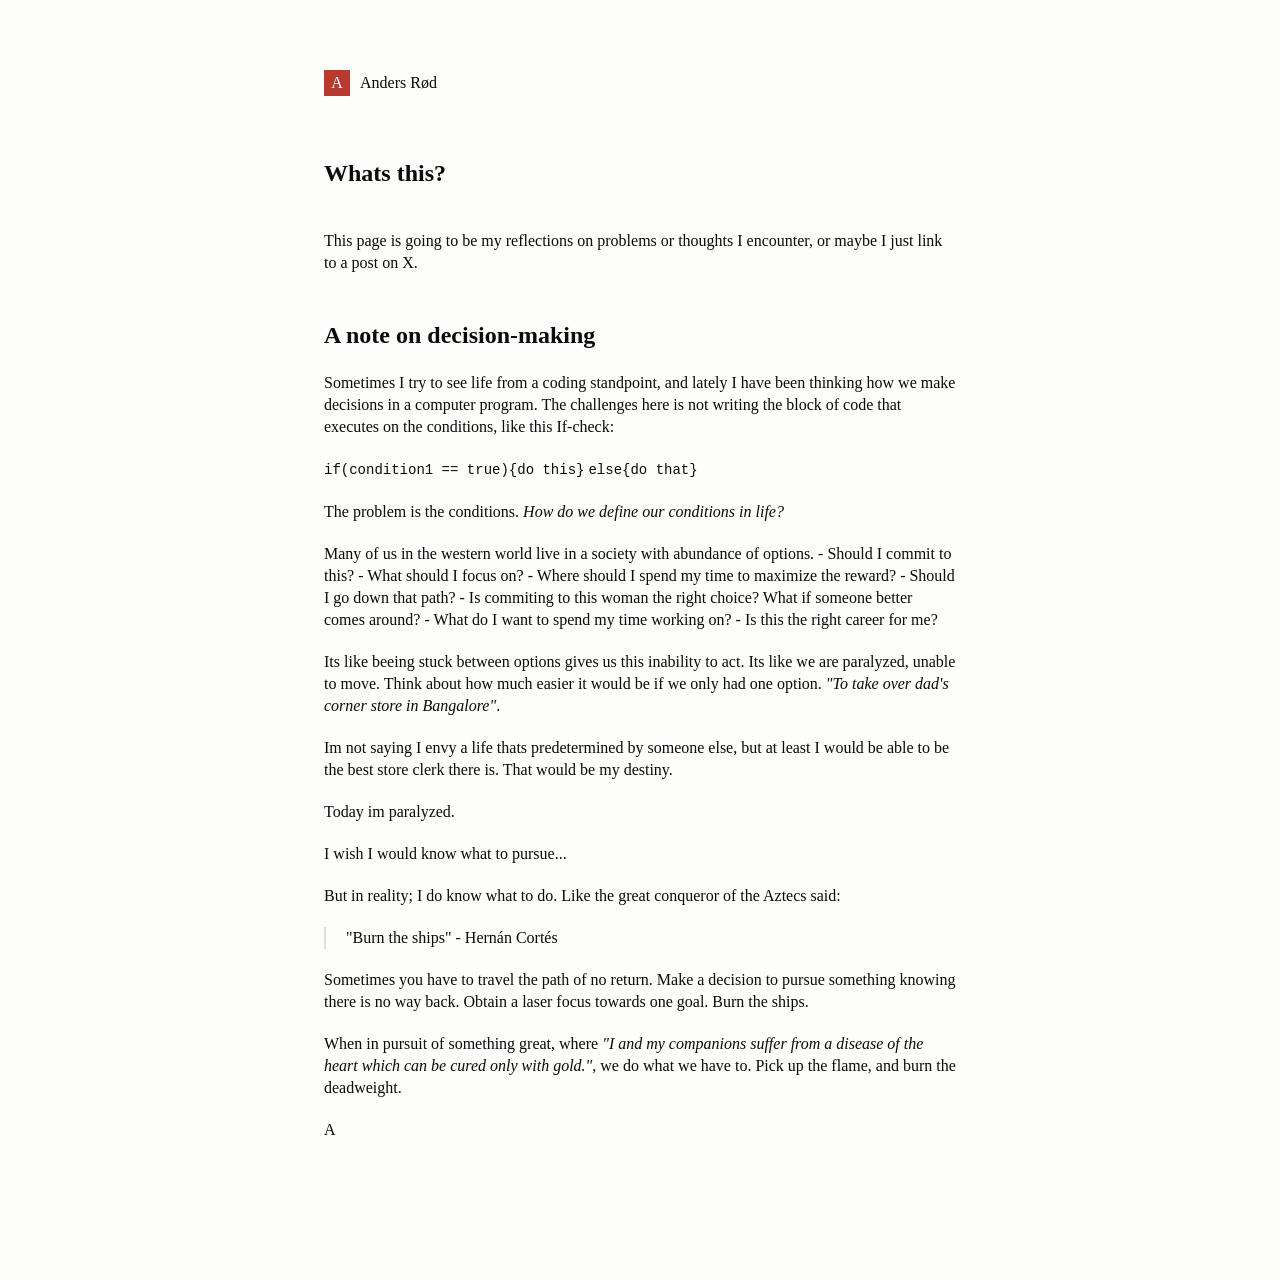
==== docs/index.html @ b6ec2eb4 "Velkomstinnlegg" ====
<!doctype html>
<html lang="en">
<head>
<meta charset="utf-8">
<meta name="viewport" content="width=device-width, initial-scale=1">
<title>Anders Rød</title>
<link rel="stylesheet" href="style.css">
</head>
<body>
<main>
<a class="mark" href="./"><span>A</span>Anders Rød</a>
<article>
<h1>Whats this?</h1>
<p class="meta"></p>
<p>This page is going to be my reflections on problems or thoughts I encounter, or maybe I just link to a post on X.</p>
<h2>A note on decision-making</h2>
<p>Sometimes I try to see life from a coding standpoint, and lately I have been thinking how we make decisions in a computer program. The challenges here is not writing the block of code that executes on the conditions, like this If-check:</p>
<p><code>if(condition1 == true){do this}</code> <code>else{do that}</code></p>
<p>The problem is the conditions. <em>How do we define our conditions in life?</em></p>
<p>Many of us in the western world live in a society with abundance of options. - Should I commit to this?  - What should I focus on?  - Where should I spend my time to maximize the reward? - Should I go down that path? - Is commiting to this woman the right choice? What if someone better comes around? - What do I want to spend my time working on? - Is this the right career for me?</p>
<p>Its like beeing stuck between options gives us this inability to act. Its like we are paralyzed, unable to move. Think about how much easier it would be if we only had one option. <em>&quot;To take over dad's corner store in Bangalore&quot;</em>.</p>
<p>Im not saying I envy a life thats predetermined by someone else, but at least I would be able to be the best store clerk there is. That would be my destiny.</p>
<p>Today im paralyzed.</p>
<p>I wish I would know what to pursue...</p>
<p>But in reality; I do know what to do. Like the great conqueror of the Aztecs said:</p>
<blockquote><p>&quot;Burn the ships&quot; - Hernán Cortés</p></blockquote>
<p>Sometimes you have to travel the path of no return. Make a decision to pursue something knowing there is no way back. Obtain a laser focus towards one goal. Burn the ships.</p>
<p>When in pursuit of something great, where <em>&quot;I and my companions suffer from a disease of the heart which can be cured only with gold.&quot;</em>, we do what we have to. Pick up the flame, and burn the deadweight.</p>
<p>A</p>
</article>

</main>
</body>
</html>
---- docs/style.css ----
html { scroll-behavior: smooth; }

body {
  margin: 0;
  background: #fdfdfc;
  color: #0a0a0a;
  font: 16px/22px "Times New Roman", Times, serif;
}

main {
  max-width: 632px;
  margin: 0 auto;
  padding: 70px 24px 120px;
}

a { color: inherit; }

.mark {
  display: flex;
  align-items: center;
  gap: 10px;
  margin-bottom: 60px;
  text-decoration: none;
}

.mark span {
  width: 26px;
  height: 26px;
  line-height: 26px;
  text-align: center;
  background: #b83a2e;
  color: #fff;
}

h1, h2 {
  margin: 44px 0 20px;
  font-size: 24px;
  line-height: 34px;
}

h1 { margin-top: 0; }

p, ul, ol, blockquote, pre { margin: 0 0 20px; }

.meta { color: #555; }
article > .meta { margin-bottom: 40px; }

ul, ol { padding-left: 24px; }

blockquote {
  margin-left: 0;
  padding-left: 20px;
  border-left: 2px solid #ddd;
}

img { max-width: 100%; }

code { font-size: 14px; }

pre {
  overflow-x: auto;
  padding: 14px;
  background: #f3f3f1;
}

.posts {
  margin-top: 60px;
  padding: 44px 0 0;
  border-top: 1px solid #ddd;
  list-style: none;
}

.posts li { margin-bottom: 24px; }
.posts a { font-weight: bold; text-decoration: none; }
.posts a:hover { text-decoration: underline; }
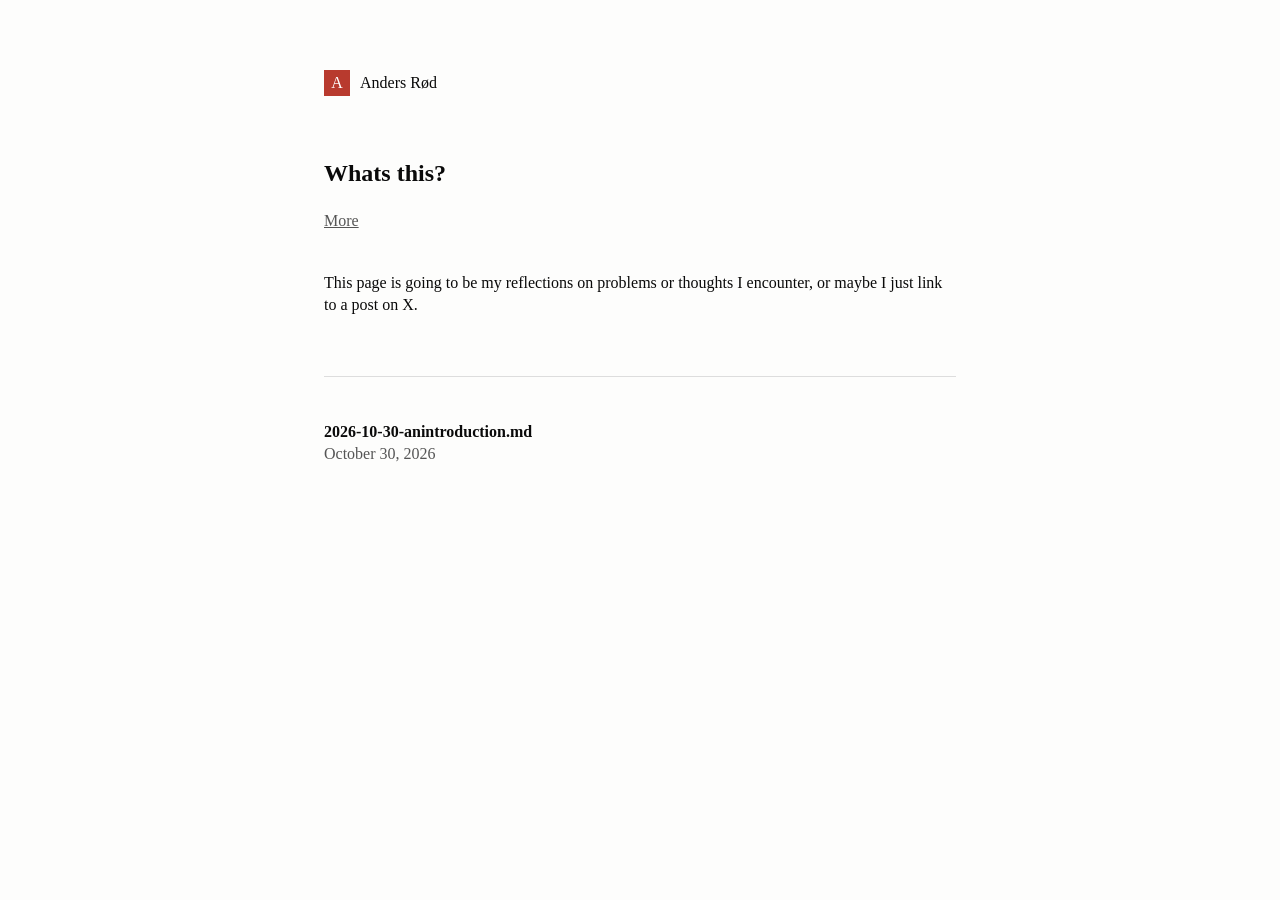
==== commit ca0490cf: "Two fixes on docs" ====
--- a/docs/index.html
+++ b/docs/index.html
@@ -11,24 +11,12 @@
 <a class="mark" href="./"><span>A</span>Anders Rød</a>
 <article>
 <h1>Whats this?</h1>
-<p class="meta"></p>
+<p class="meta"><a href="#more">More</a></p>
 <p>This page is going to be my reflections on problems or thoughts I encounter, or maybe I just link to a post on X.</p>
-<h2>A note on decision-making</h2>
-<p>Sometimes I try to see life from a coding standpoint, and lately I have been thinking how we make decisions in a computer program. The challenges here is not writing the block of code that executes on the conditions, like this If-check:</p>
-<p><code>if(condition1 == true){do this}</code> <code>else{do that}</code></p>
-<p>The problem is the conditions. <em>How do we define our conditions in life?</em></p>
-<p>Many of us in the western world live in a society with abundance of options. - Should I commit to this?  - What should I focus on?  - Where should I spend my time to maximize the reward? - Should I go down that path? - Is commiting to this woman the right choice? What if someone better comes around? - What do I want to spend my time working on? - Is this the right career for me?</p>
-<p>Its like beeing stuck between options gives us this inability to act. Its like we are paralyzed, unable to move. Think about how much easier it would be if we only had one option. <em>&quot;To take over dad's corner store in Bangalore&quot;</em>.</p>
-<p>Im not saying I envy a life thats predetermined by someone else, but at least I would be able to be the best store clerk there is. That would be my destiny.</p>
-<p>Today im paralyzed.</p>
-<p>I wish I would know what to pursue...</p>
-<p>But in reality; I do know what to do. Like the great conqueror of the Aztecs said:</p>
-<blockquote><p>&quot;Burn the ships&quot; - Hernán Cortés</p></blockquote>
-<p>Sometimes you have to travel the path of no return. Make a decision to pursue something knowing there is no way back. Obtain a laser focus towards one goal. Burn the ships.</p>
-<p>When in pursuit of something great, where <em>&quot;I and my companions suffer from a disease of the heart which can be cured only with gold.&quot;</em>, we do what we have to. Pick up the flame, and burn the deadweight.</p>
-<p>A</p>
 </article>
-
+<ul class="posts" id="more">
+<li><a href="anintroduction.html">2026-10-30-anintroduction.md</a><br><span class="meta">October 30, 2026</span></li>
+</ul>
 </main>
 </body>
 </html>
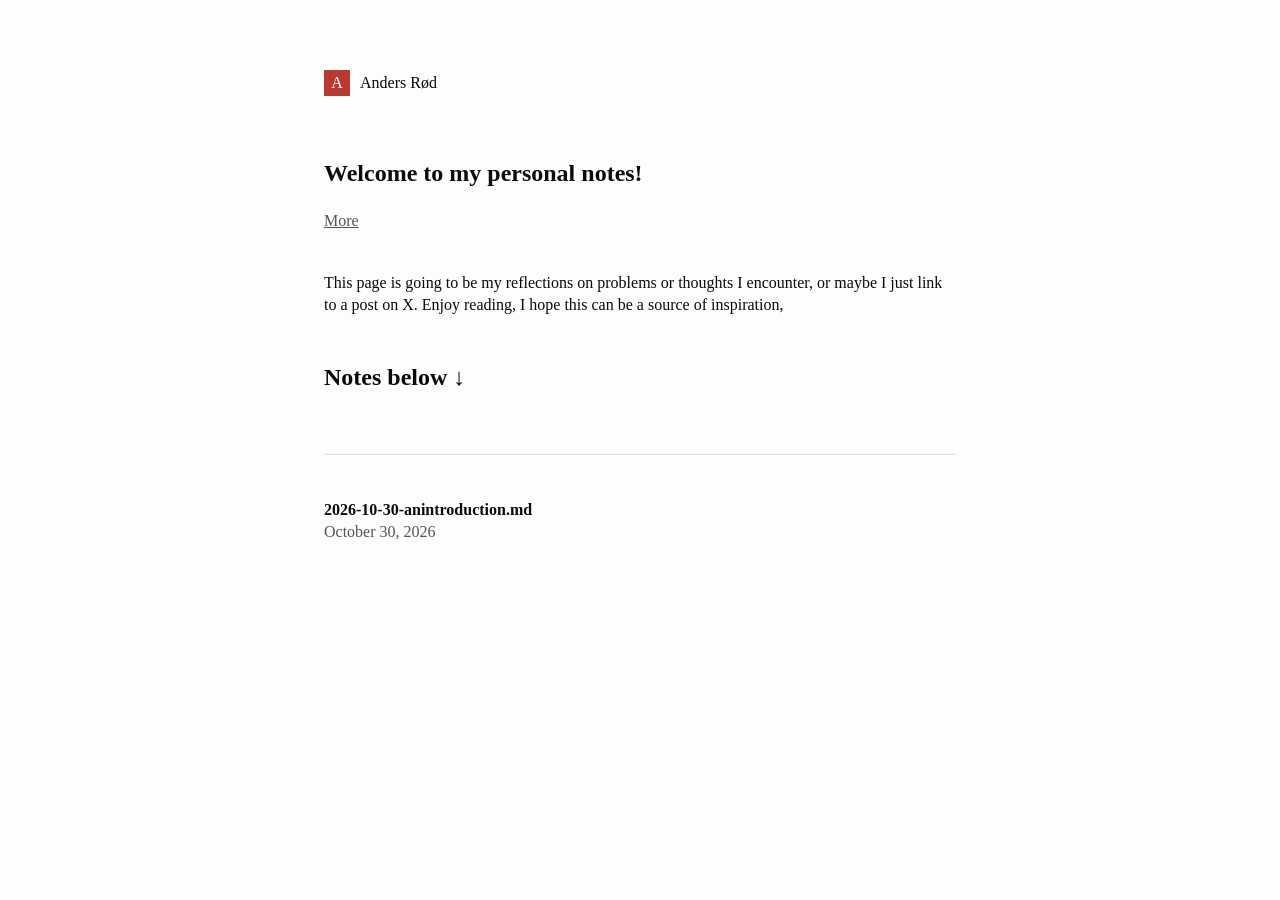
==== commit 52d90436: "Endret på welcome.md" ====
--- a/docs/index.html
+++ b/docs/index.html
@@ -10,9 +10,10 @@
 <main>
 <a class="mark" href="./"><span>A</span>Anders Rød</a>
 <article>
-<h1>Whats this?</h1>
+<h1>Welcome to my personal notes!</h1>
 <p class="meta"><a href="#more">More</a></p>
-<p>This page is going to be my reflections on problems or thoughts I encounter, or maybe I just link to a post on X.</p>
+<p>This page is going to be my reflections on problems or thoughts I encounter, or maybe I just link to a post on X. Enjoy reading, I hope this can be a source of inspiration,</p>
+<h2>Notes below ↓</h2>
 </article>
 <ul class="posts" id="more">
 <li><a href="anintroduction.html">2026-10-30-anintroduction.md</a><br><span class="meta">October 30, 2026</span></li>
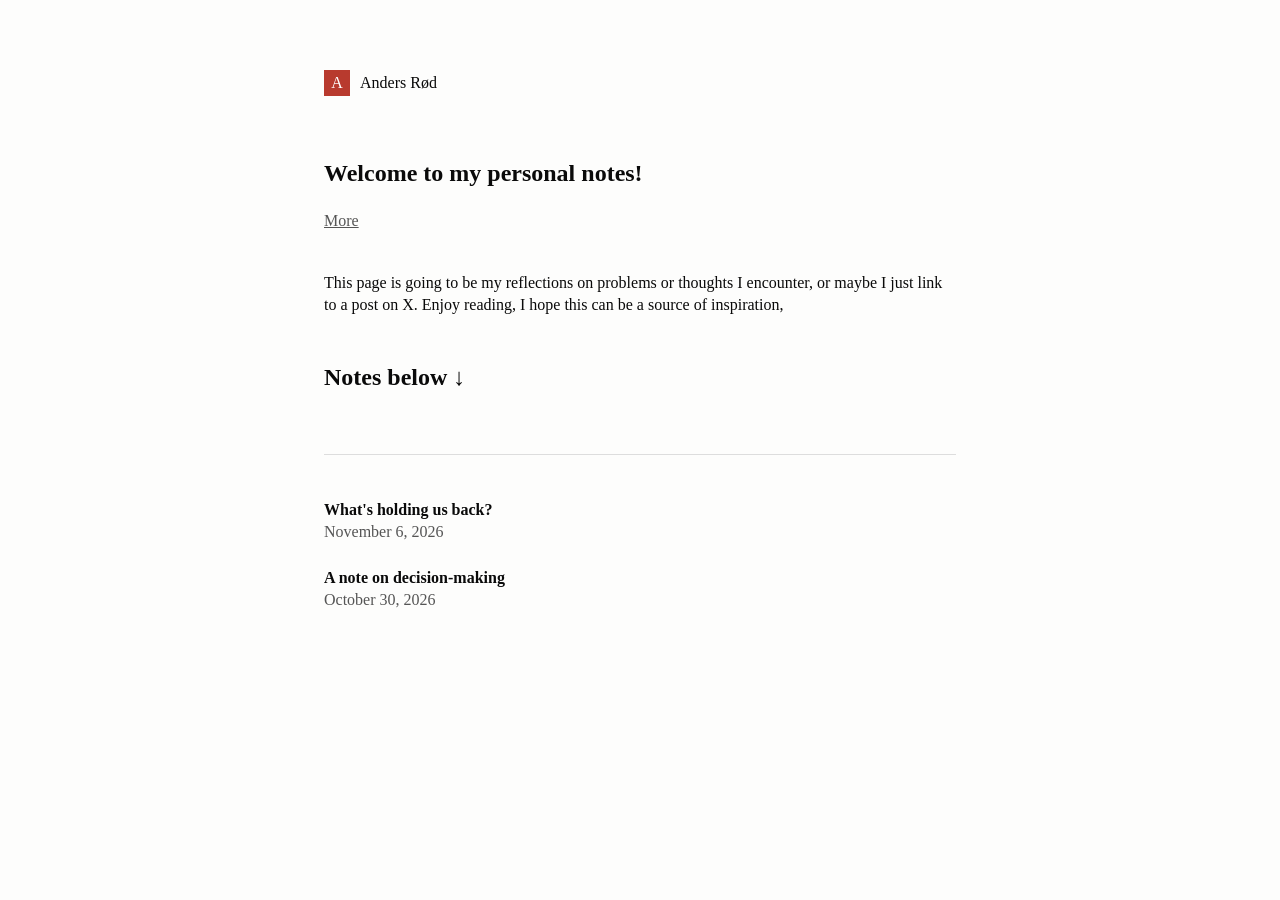
==== commit b051254b: "post 2 vises" ====
--- a/docs/index.html
+++ b/docs/index.html
@@ -16,7 +16,8 @@
 <h2>Notes below ↓</h2>
 </article>
 <ul class="posts" id="more">
-<li><a href="anintroduction.html">2026-10-30-anintroduction.md</a><br><span class="meta">October 30, 2026</span></li>
+<li><a href="resistance.html">What's holding us back?</a><br><span class="meta">November 6, 2026</span></li>
+<li><a href="anintroduction.html">A note on decision-making</a><br><span class="meta">October 30, 2026</span></li>
 </ul>
 </main>
 </body>
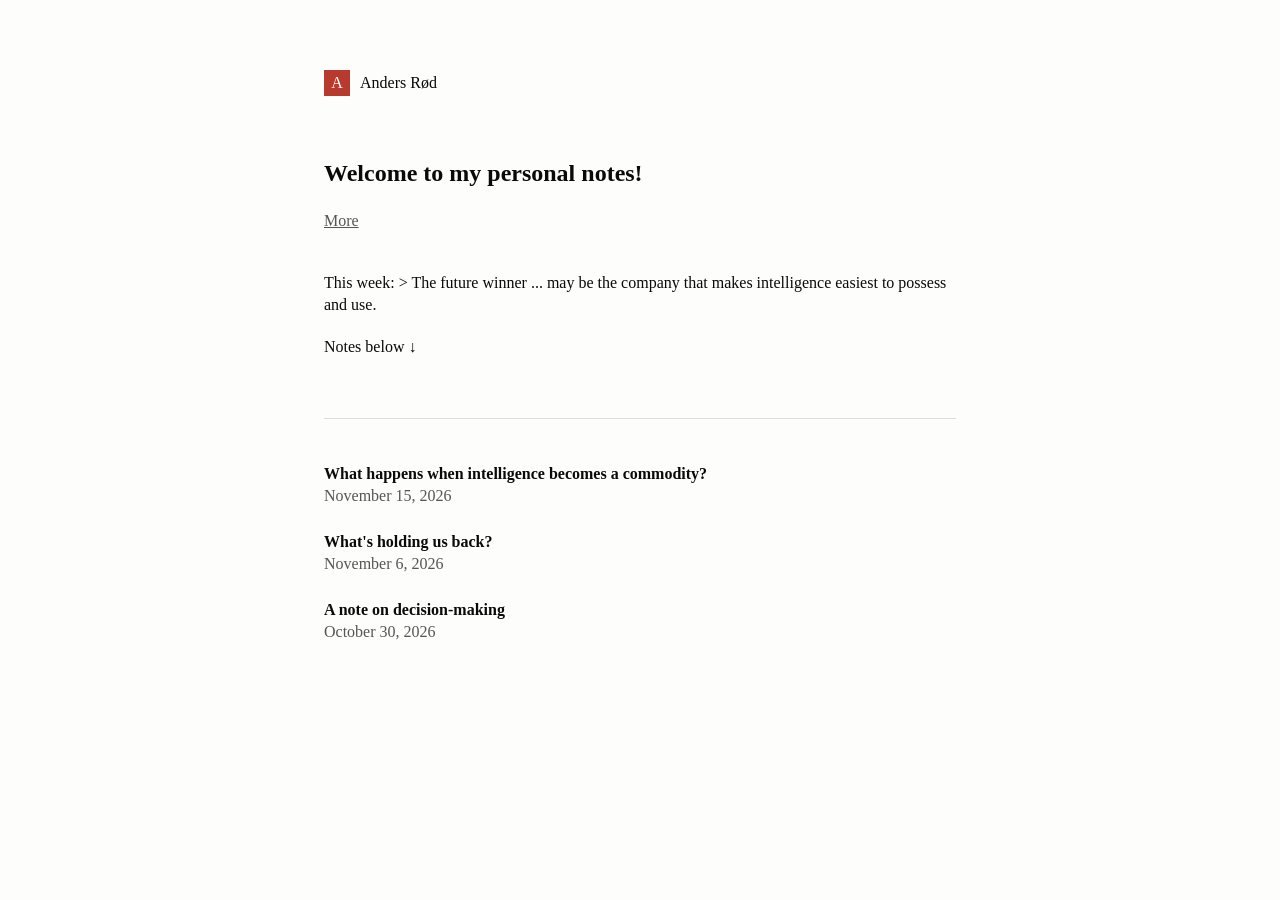
==== commit 67f5067b: "post om intelligence. Følges opp med en post i neste uke. A" ====
--- a/docs/index.html
+++ b/docs/index.html
@@ -12,10 +12,11 @@
 <article>
 <h1>Welcome to my personal notes!</h1>
 <p class="meta"><a href="#more">More</a></p>
-<p>This page is going to be my reflections on problems or thoughts I encounter, or maybe I just link to a post on X. Enjoy reading, I hope this can be a source of inspiration,</p>
-<h2>Notes below ↓</h2>
+<p>This week: &gt; The future winner ... may be the company that makes intelligence easiest to possess and use.</p>
+<p>Notes below ↓</p>
 </article>
 <ul class="posts" id="more">
+<li><a href="intelligence.html">What happens when intelligence becomes a commodity?</a><br><span class="meta">November 15, 2026</span></li>
 <li><a href="resistance.html">What's holding us back?</a><br><span class="meta">November 6, 2026</span></li>
 <li><a href="anintroduction.html">A note on decision-making</a><br><span class="meta">October 30, 2026</span></li>
 </ul>
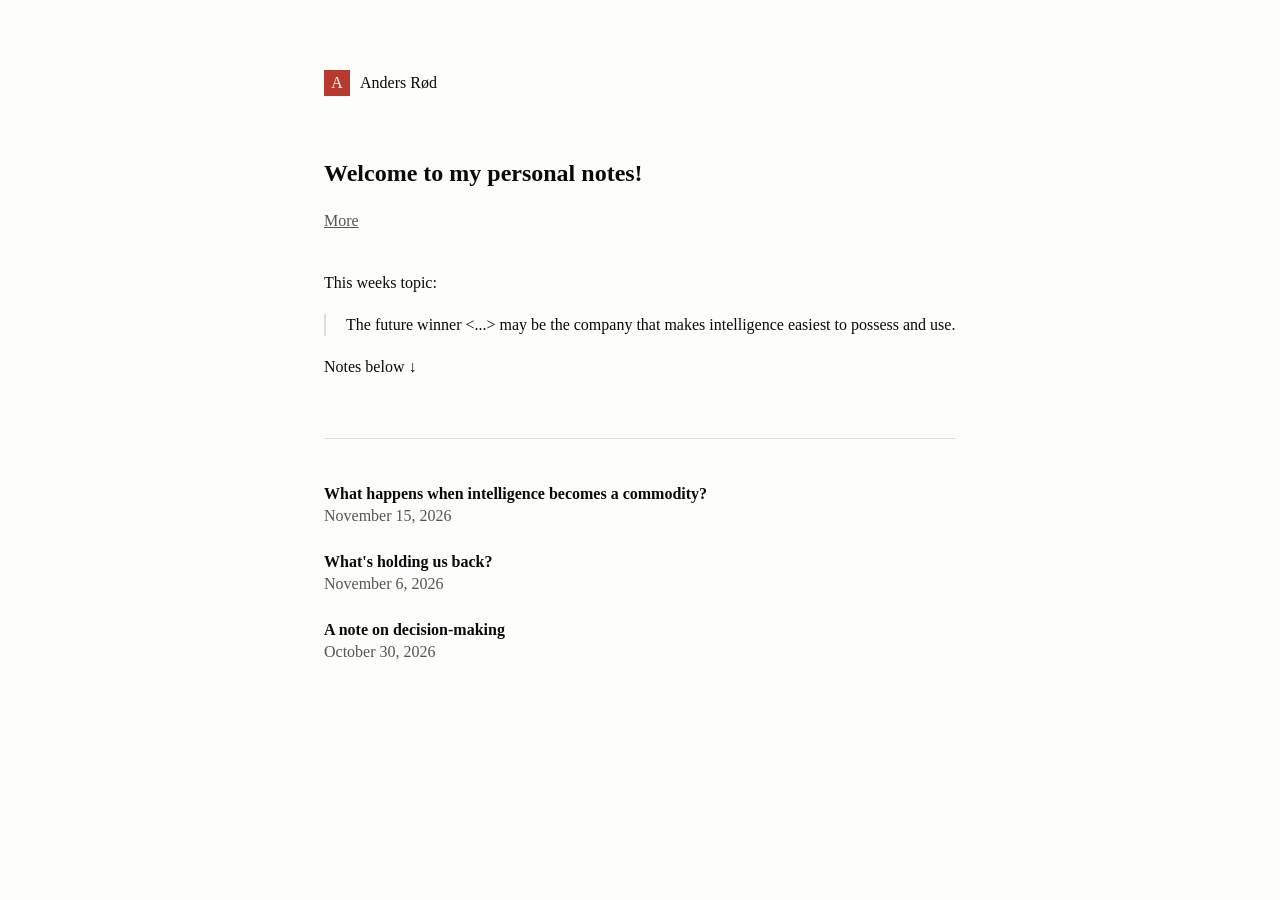
==== commit 5528bb9e: "endret på quote på welcome.md" ====
--- a/docs/index.html
+++ b/docs/index.html
@@ -12,7 +12,8 @@
 <article>
 <h1>Welcome to my personal notes!</h1>
 <p class="meta"><a href="#more">More</a></p>
-<p>This week: &gt; The future winner ... may be the company that makes intelligence easiest to possess and use.</p>
+<p>This weeks topic:</p>
+<blockquote><p>The future winner &lt;...&gt; may be the company that makes intelligence easiest to possess and use.</p></blockquote>
 <p>Notes below ↓</p>
 </article>
 <ul class="posts" id="more">
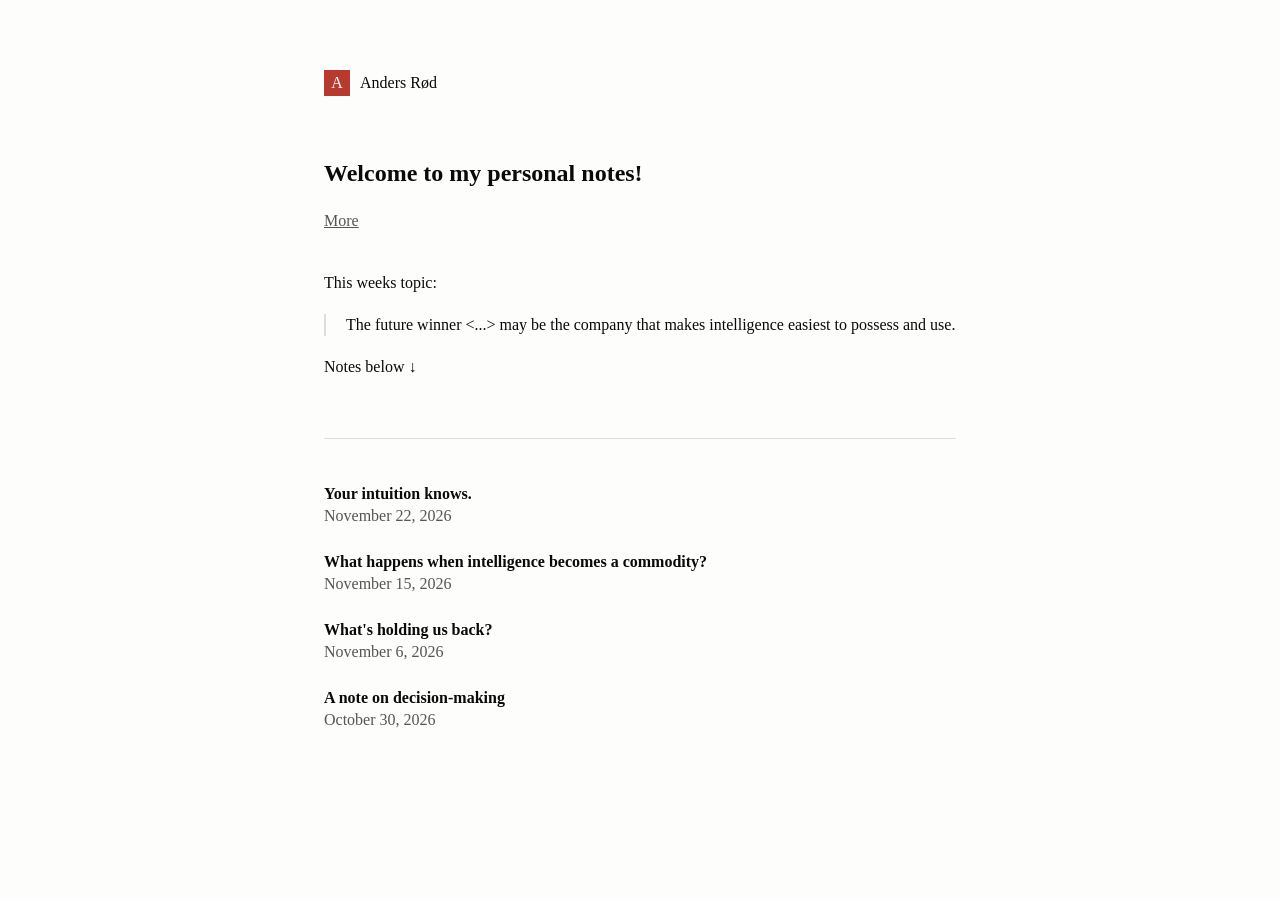
==== commit c079b31b: "Self-reliance live, drafts-mappe" ====
--- a/docs/index.html
+++ b/docs/index.html
@@ -17,6 +17,7 @@
 <p>Notes below ↓</p>
 </article>
 <ul class="posts" id="more">
+<li><a href="selfreliance.html">Your intuition knows.</a><br><span class="meta">November 22, 2026</span></li>
 <li><a href="intelligence.html">What happens when intelligence becomes a commodity?</a><br><span class="meta">November 15, 2026</span></li>
 <li><a href="resistance.html">What's holding us back?</a><br><span class="meta">November 6, 2026</span></li>
 <li><a href="anintroduction.html">A note on decision-making</a><br><span class="meta">October 30, 2026</span></li>
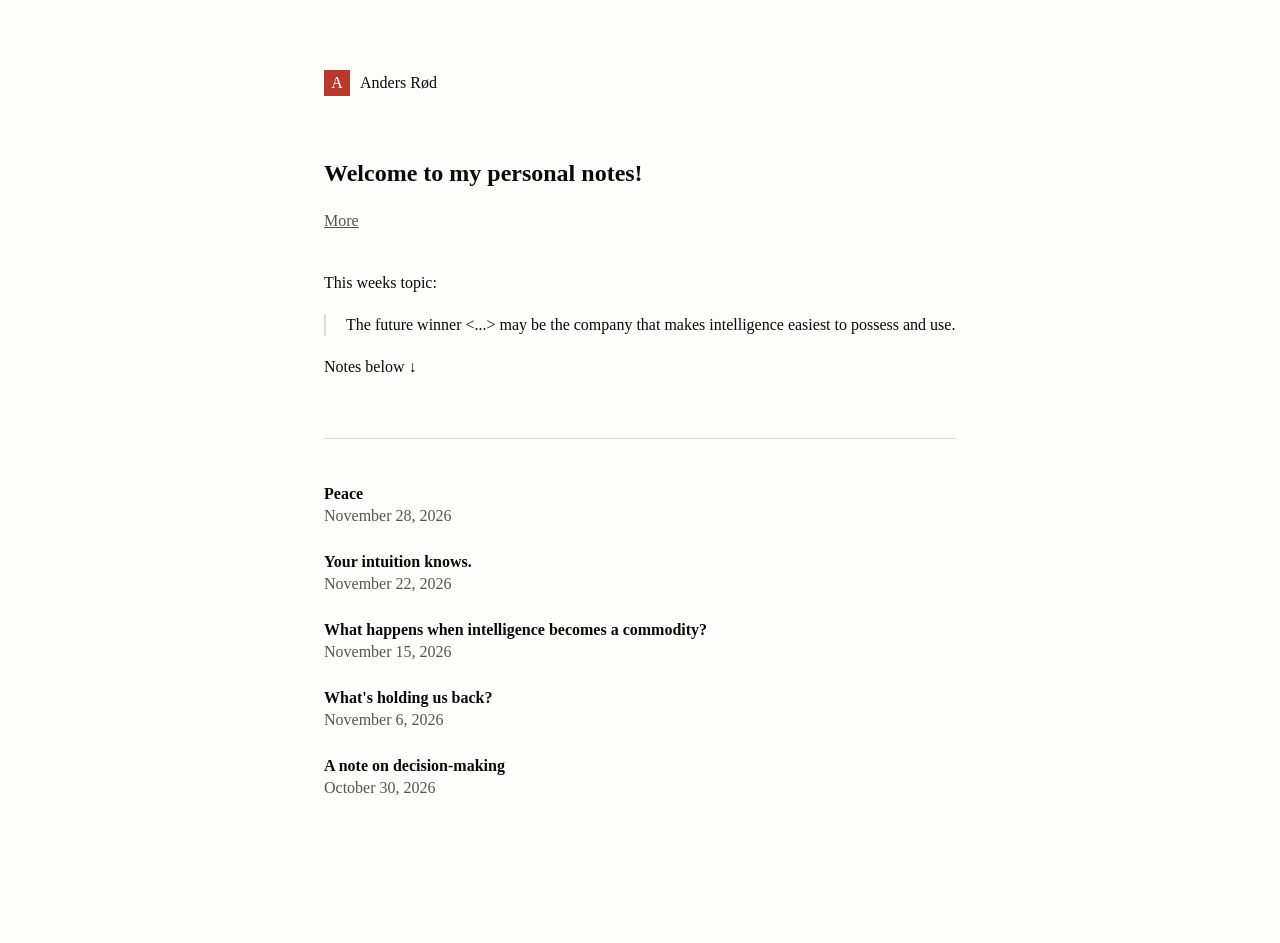
==== commit 9df48aef: "Note about peace" ====
--- a/docs/index.html
+++ b/docs/index.html
@@ -17,6 +17,7 @@
 <p>Notes below ↓</p>
 </article>
 <ul class="posts" id="more">
+<li><a href="peace.html">Peace</a><br><span class="meta">November 28, 2026</span></li>
 <li><a href="selfreliance.html">Your intuition knows.</a><br><span class="meta">November 22, 2026</span></li>
 <li><a href="intelligence.html">What happens when intelligence becomes a commodity?</a><br><span class="meta">November 15, 2026</span></li>
 <li><a href="resistance.html">What's holding us back?</a><br><span class="meta">November 6, 2026</span></li>
